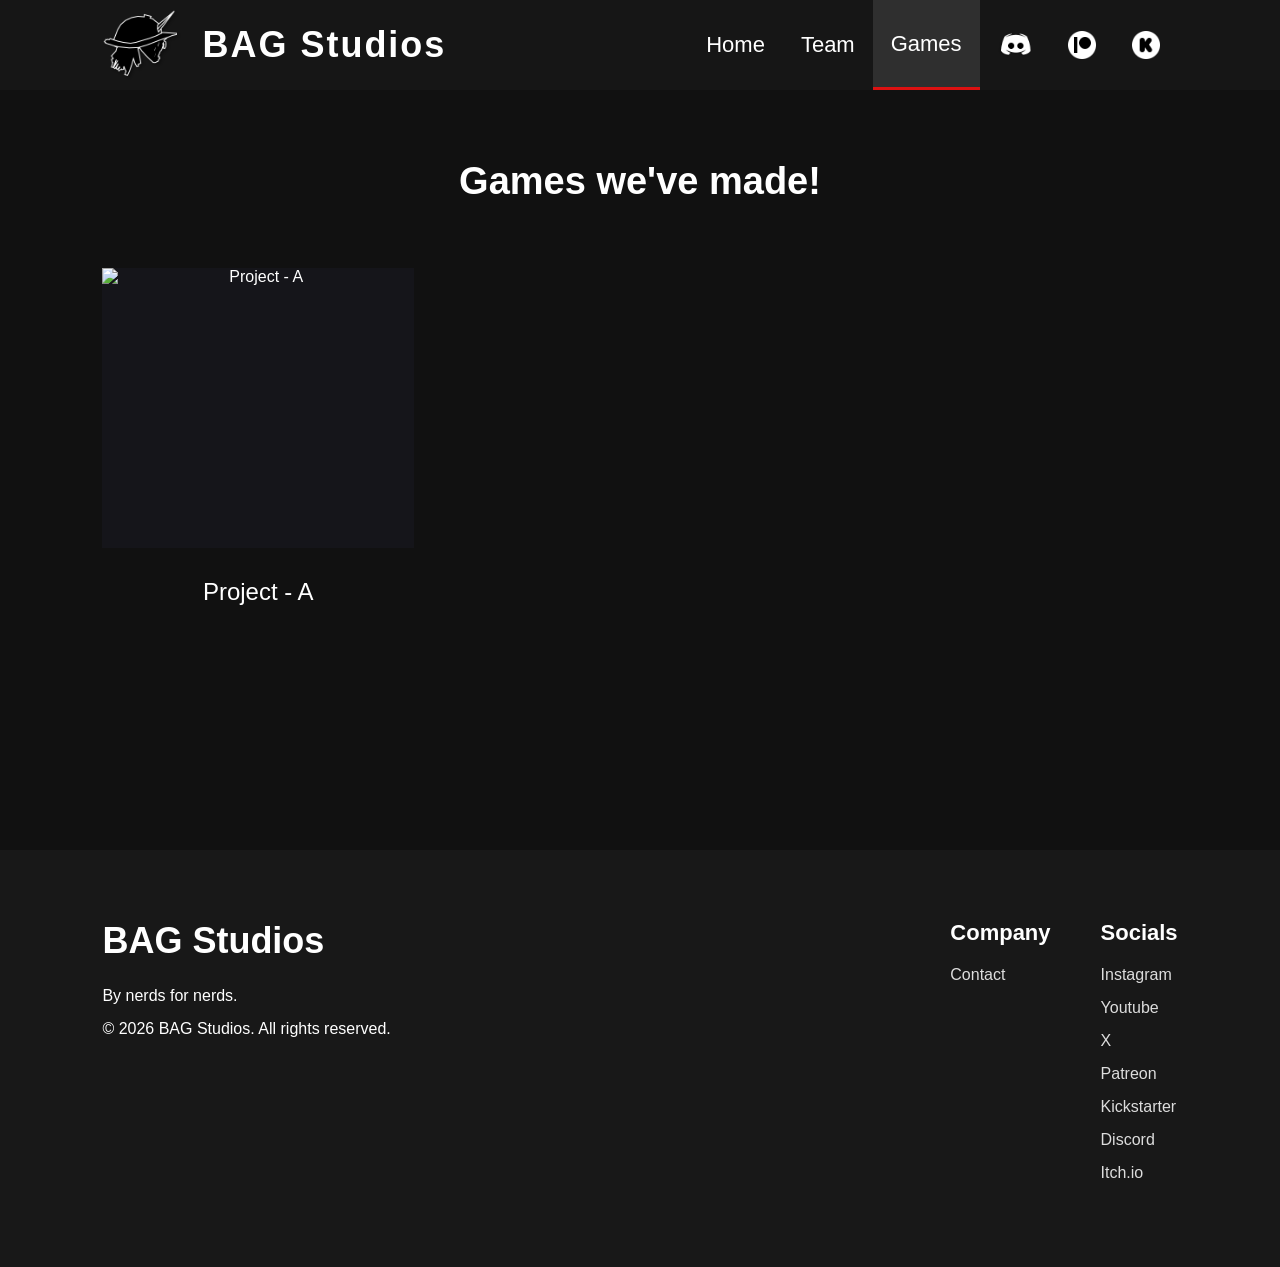
==== games.html @ 24f356c1 "First upload" ====
<!DOCTYPE html>
<html lang="en">



<!-- Metadata part -->
<head>

    <meta charset="UTF-8">
    <meta name="viewport" content="width=device-width, initial-scale=1.0">
    <title>Games - BAG Studios</title>
    <!-- Ref for css -->
    <link rel="stylesheet" href="styles.css">

</head>



<!-- Website part -->
<body>

    <!-- Header navbar-->
    <header class="navbar">
        
        <div class="logo-nav">
            <img src="Images/Logo.png" alt="Logo" class="logo">
            <h1>BAG Studios</h1>
        </div>

        <nav class="nav-links">
            <a href="index.html">Home</a>
            <a href="team.html">Team</a>
            <a class="active" href="games.html">Games</a>

            <a class="social-icon" href="https://discord.com" target="_blank" rel="noopener noreferrer">
                <img src="Images/DiscordIcon.png" alt="Discord" class="discord-icon">
            </a>

            <a class="social-icon" href="https://patreon.com" target="_blank" rel="noopener noreferrer">
                <img src="Images/PatreonIcon.png" alt="Patreon" class="nav-icon">
            </a>

            <a class="social-icon" href="https://kickstarter.com" target="_blank" rel="noopener noreferrer">
                <img src="Images/KickstarterIcon.png" alt="Kickstarter" class="nav-icon">
            </a>
        </nav>

    </header>



    <!-- Games section -->
    <section class="games-section">

        <h2>Games we've made!</h2>

        <div class="games-grid">

            <a href="#" class="game-card">
                <img src="Images/Illustration13-pfp2.png" alt="Project - A">
                <h3>Project - A</h3>
            </a>

        </div>

    </section>



    <!-- Footer! -->
    <footer class="footer">

        <div>
            <h2>BAG Studios</h2>
            <p>By nerds for nerds.</p>
            <p>© 2026 BAG Studios. All rights reserved.</p>
        </div>

        <div class="footer-links">

            <div>
                <h3>Company</h3>
                <a href="#">Contact</a>
            </div>

            <div>
                <h3>Socials</h3>
                <a href="#">Instagram</a>
                <a href="#">Youtube</a>
                <a href="#">X</a>
                <a href="#">Patreon</a>
                <a href="#">Kickstarter</a>
                <a href="#">Discord</a>
                <a href="#">Itch.io</a>
            </div>

        </div>

    </footer>

</body>
</html>
---- styles.css ----
/* Global settings */
* {
    margin: 0;
    padding: 0;
    box-sizing: border-box;
}

body {
    background-color: #111;
    color: white;
    font-family: Arial, Helvetica, sans-serif;
}

img {
    max-width: 100%;
    display: block;
}

a {
    color: white;
    text-decoration: none;
}



/* Header navbar */
.logo-nav {
    display: flex;
    align-items: center;
    gap: 20px;
}

.logo {
    width: 80px;
    height: auto;
}

.logo-nav h1 {
    font-size: 36px;
    letter-spacing: 2px;
}


.navbar {
    width: 100%;
    height: 90px;
    background-color: #181818d5;
    backdrop-filter: blur(10px);
    display: flex;
    justify-content: space-between;
    align-items: center;
    padding: 0 8%;
    position: fixed;
    top: 0;
    z-index: 100;
}


.nav-links {
    height: 100%;
    display: flex;
    align-items: stretch;
    gap: 0;
}

.nav-links a {
    height: 100%;
    display: flex;
    align-items: center;
    padding: 0 18px;
    font-size: 22px;
    transition: 0.2s;
    color: white;
}

.nav-links a.active {
    background-color: #333333e5;
    color: white;
    border-bottom: 3px solid #d11;
}

.nav-links a.active:hover {
    background-color: #333333e5;
    
    
}


.nav-links a:hover {
    color: white;
    background-color: #3333338a;
    
}





.nav-icon {
  width: 28px;
  height: 28px;
  object-fit: contain;
}

.discord-icon{
    width: 34px;
    height: 34px;

}

.nav-links a.social-icon:hover {
    background-color: transparent;
}

/* Home page----------------------------------------------------------------- */
/* Big hero pic */
.hero {
    height: 90vh;
    background-image: url("Images/Bannerwhite_hair.png");
    background-size: cover;
    background-position: center 20%;
    display: flex;
    justify-content: center;
    align-items: flex-end;
    padding-bottom: 80px;
    margin-top: 90px;
}

.hero-content h2 {
    font-size: 60px;
    text-align: center;
    color: white;
    text-shadow: 0 5px 10px black;
    letter-spacing: 2px;
}

/* Placeholder trailer */
/* Trailer section */
.trailer-section {
    padding: 80px 8%;
    text-align: center;
    background-color: #111;
}

.trailer-section h2 {
    font-size: 36px;
    margin-bottom: 30px;
}

.videoplayer {
    max-width: 1200px;
    margin: 0 auto 30px;
}

.videoplayer video {
    width: 100%;
    aspect-ratio: 16 / 9;
    display: block;
    border: 1px solid #222;
    background-color: black;
    object-fit: cover;
}

.trailer-section p {
    font-size: 22px;
}

/* Display part */
.info,
.reverse {
    padding: 70px 8%;
    display: grid;
    grid-template-columns: 1fr 1fr;
    gap: 60px;
    align-items: start;
}

.info img,
.reverse img {
    width: 100%;
    height: 420px;
    object-fit: cover;
    object-position: center top;
}

.info img[src="Images/Arena_art.png"] {
    object-position: center bottom;
}

.info h2,
.reverse h2 {
    font-size: 38px;
    margin-bottom: 30px;
}

.info p,
.reverse p {
    font-size: 23px;
    line-height: 1.4;
}

.reverse {
    text-align: right;
}


/* Team page ------------------------------------------*/


.team-intro {
    padding: 160px 8% 80px;
    display: grid;
    grid-template-columns: 1fr 1fr;
    gap: 70px;
    align-items: start;
    background-color: #111;
}

.team-intro h2 {
    font-size: 38px;
    margin-bottom: 25px;
}

.team-intro p {
    font-size: 24px;
    line-height: 1.35;
}

.team-intro img {
    width: 100%;
    max-height: 520px;
    object-fit: contain;
}



.team-section {
    padding: 80px 8%;
    background-color: #111;
    text-align: center;
}

.team-section h2 {
    font-size: 38px;
    margin-bottom: 45px;
}

.team-grid {
    display: grid;
    grid-template-columns: repeat(3, 1fr);
    gap: 70px;
}

.team-card {
    position: relative;
    overflow: hidden;
    background-color: #181818;
    border: 1px solid #777;
    border-radius: 12px;
    padding: 120px 28px 35px;
    min-height: 390px;
    text-align: center;
}

/* Grå delen högst upp */
.team-card::before {
    content: "";
    position: absolute;
    top: 0;
    left: 0;
    width: 100%;
    height: 120px;
    background-color: #2a2a2a;
    z-index: 0;
}


.team-card img {
    width: 200px;
    height: 200px;
    object-fit: cover;
    border-radius: 50%;
    border: 12px solid #1b1b1b;
    background-color: #1b1b1b;

    position: relative;
    z-index: 1;

    margin: -75px auto 20px;
}


.team-card h3 {
    font-size: 32px;
    color: #c9a64f;
    margin-bottom: 20px;
    text-shadow: 0 3px 6px rgba(0, 0, 0, 0.4);
}


.team-card h4 {
    font-size: 22px;
    font-weight: normal;
    margin-bottom: 45px;
}


.team-card p {
    font-size: 17px;
    text-align: left;
}


/* Games page ---------------------------------------------*/
.games-section {
    min-height: 850px;
    padding: 160px 8% 100px;
    background-color: #111;
}

.games-section h2 {
    font-size: 38px;
    text-align: center;
    margin-bottom: 65px;
}

.games-grid {
    display: grid;
    grid-template-columns: repeat(3, 1fr);
    gap: 70px;
}

.game-card {
    width: 100%;
    max-width: 330px;
    color: white;
    text-align: center;
    transition: 0.2s;
}

.game-card img {
    width: 100%;
    height: 280px;
    object-fit: cover;
    background-color: #15151a;
    margin-bottom: 30px;
}

.game-card h3 {
    font-size: 24px;
    font-weight: normal;
}

.game-card:hover {
    transform: translateY(-6px);
}

.game-card:hover h3 {
    color: #c9a64f;
}





/* Footern */
.footer {
    background-color: #181818;
    padding: 70px 8%;
    display: flex;
    justify-content: space-between;
    gap: 40px;
}

.footer h2 {
    font-size: 36px;
    margin-bottom: 25px;
}

.footer p {
    margin-bottom: 15px;
}

.footer-links {
    display: flex;
    gap: 50px;
}

.footer-links h3 {
    font-size: 22px;
    margin-bottom: 20px;
}

.footer-links a {
    display: block;
    margin-bottom: 15px;
    color: #ddd;
}

.footer-links a:hover {
    color: #d11;
}

/* Responsivitet */
@media (max-width: 900px) {
.navbar {
    height: auto;
    padding: 20px;
    flex-direction: column;
    gap: 20px;
    position: static;
}

.hero {
    margin-top: 0;
    height: 70vh;
}

.nav-links {
    flex-wrap: wrap;
    justify-content: center;
    gap: 20px;
}

.hero-content h2 {
    font-size: 40px;
}

.info,
.reverse {
    grid-template-columns: 1fr;
}

.reverse {
    text-align: left;
}

.team-intro {
    grid-template-columns: 1fr;
    padding: 80px 8%;
}

.team-grid {
    grid-template-columns: 1fr;
    gap: 40px;
}


.footer {
    flex-direction: column;
}

.footer-links {
    flex-direction: column;
    gap: 30px;
}

.games-section {
    padding: 80px 8%;
}

.games-grid {
    grid-template-columns: 1fr;
    gap: 40px;
}

.game-card {
    max-width: 100%;
}


}
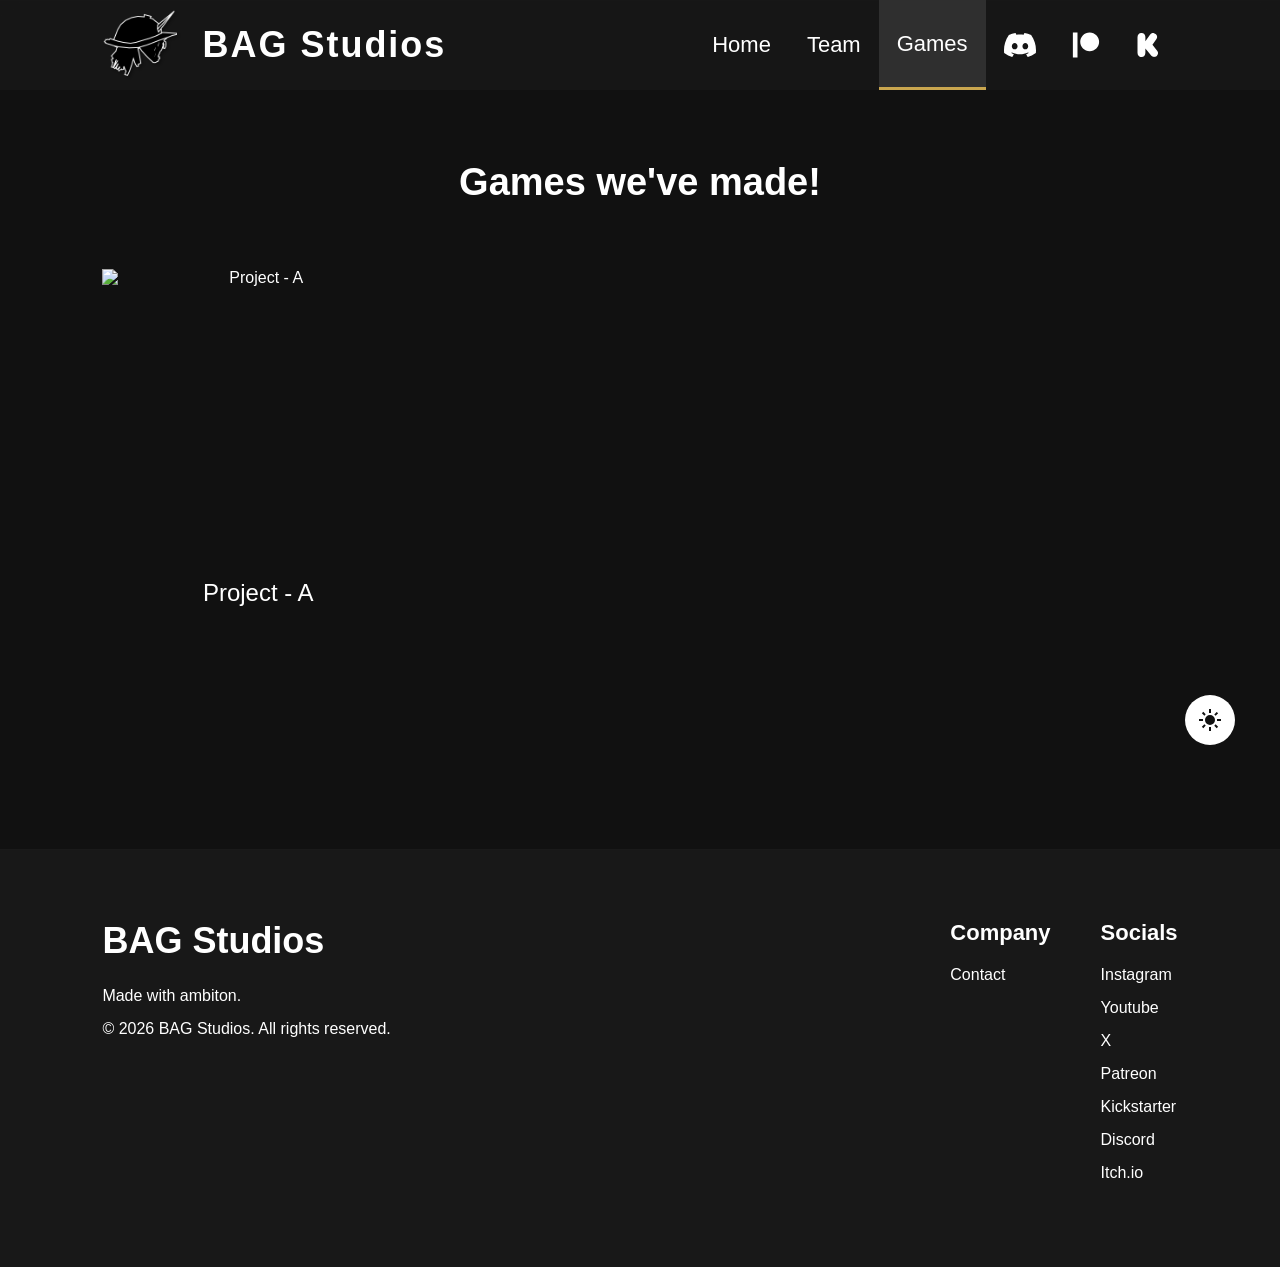
==== commit c09fda29: "Final changes" ====
--- a/games.html
+++ b/games.html
@@ -11,6 +11,10 @@
     <title>Games - BAG Studios</title>
     <!-- Ref for css -->
     <link rel="stylesheet" href="styles.css">
+
+
+    <script type="text/javascript" src="lightmode.js" defer></script>
+
 
 </head>
 
@@ -32,16 +36,20 @@
             <a href="team.html">Team</a>
             <a class="active" href="games.html">Games</a>
 
-            <a class="social-icon" href="https://discord.com" target="_blank" rel="noopener noreferrer">
-                <img src="Images/DiscordIcon.png" alt="Discord" class="discord-icon">
+            <a class="social-icon" href="https://discord.gg/eYnEZs6ydY" target="_blank" rel="noopener noreferrer">
+                <svg class="discord-icon" width="32px" height="32px" viewBox="0 0 24 24" fill="none" xmlns="http://www.w3.org/2000/svg">
+                    <path d="M20.317 4.4921C18.7873 3.80147 17.147 3.29265 15.4319 3.00122C15.4007 2.9956 15.3695 3.00965 15.3534 3.03777C15.1424 3.40697 14.9087 3.88862 14.7451 4.26719C12.9004 3.99545 11.0652 3.99545 9.25832 4.26719C9.09465 3.8802 8.85248 3.40697 8.64057 3.03777C8.62449 3.01059 8.59328 2.99654 8.56205 3.00122C6.84791 3.29172 5.20756 3.80054 3.67693 4.4921C3.66368 4.49772 3.65233 4.5071 3.64479 4.51928C0.533392 9.09311 -0.31895 13.5545 0.0991801 17.9606C0.101072 17.9822 0.11337 18.0028 0.130398 18.0159C2.18321 19.4993 4.17171 20.3998 6.12328 20.9967C6.15451 21.0061 6.18761 20.9949 6.20748 20.9695C6.66913 20.3492 7.08064 19.6952 7.43348 19.0073C7.4543 18.967 7.43442 18.9192 7.39186 18.9033C6.73913 18.6597 6.1176 18.3626 5.51973 18.0253C5.47244 17.9981 5.46865 17.9316 5.51216 17.8997C5.63797 17.8069 5.76382 17.7104 5.88396 17.613C5.90569 17.5952 5.93598 17.5914 5.96153 17.6026C9.88928 19.3672 14.1415 19.3672 18.023 17.6026C18.0485 17.5905 18.0788 17.5942 18.1015 17.612C18.2216 17.7095 18.3475 17.8069 18.4742 17.8997C18.5177 17.9316 18.5149 17.9981 18.4676 18.0253C17.8697 18.3692 17.2482 18.6597 16.5945 18.9024C16.552 18.9183 16.533 18.967 16.5538 19.0073C16.9143 19.6942 17.3258 20.3483 17.7789 20.9686C17.7978 20.9949 17.8319 21.0061 17.8631 20.9967C19.8241 20.3998 21.8126 19.4993 23.8654 18.0159C23.8834 18.0028 23.8948 17.9831 23.8967 17.9616C24.3971 12.8676 23.0585 8.4428 20.3482 4.52021C20.3416 4.5071 20.3303 4.49772 20.317 4.4921ZM8.02002 15.2778C6.8375 15.2778 5.86313 14.2095 5.86313 12.8976C5.86313 11.5857 6.8186 10.5175 8.02002 10.5175C9.23087 10.5175 10.1958 11.5951 10.1769 12.8976C10.1769 14.2095 9.22141 15.2778 8.02002 15.2778ZM15.9947 15.2778C14.8123 15.2778 13.8379 14.2095 13.8379 12.8976C13.8379 11.5857 14.7933 10.5175 15.9947 10.5175C17.2056 10.5175 18.1705 11.5951 18.1516 12.8976C18.1516 14.2095 17.2056 15.2778 15.9947 15.2778Z" />
+                </svg>
             </a>
 
-            <a class="social-icon" href="https://patreon.com" target="_blank" rel="noopener noreferrer">
-                <img src="Images/PatreonIcon.png" alt="Patreon" class="nav-icon">
-            </a>
+            <a class="social-icon" href="https://www.patreon.com/cw/BAGStudios1337" target="_blank" rel="noopener noreferrer">
+                <svg fill="#000000" width="28px" height="28px" viewBox="0 0 32 32" version="1.1" xmlns="http://www.w3.org/2000/svg">
+                    <title>patreon</title>
+                    <path d="M20.23 1.604c-0.008-0-0.017-0-0.027-0-5.961 0-10.793 4.832-10.793 10.793s4.832 10.793 10.793 10.793c5.955 0 10.783-4.822 10.793-10.775v-0.001c-0.004-5.953-4.816-10.781-10.763-10.809h-0.003zM1.004 1.604v28.792h5.274v-28.792z"></path>
+                </svg>            </a>
 
-            <a class="social-icon" href="https://kickstarter.com" target="_blank" rel="noopener noreferrer">
-                <img src="Images/KickstarterIcon.png" alt="Kickstarter" class="nav-icon">
+            <a class="social-icon" href="https://www.kickstarter.com/projects/bag-studios/bag-studios-project-a" target="_blank" rel="noopener noreferrer">
+                <svg fill="#000000" width="24px" height="24px" viewBox="-1.5 0 24 24" xmlns="http://www.w3.org/2000/svg"><path d="m7.879 4.397v3.801l4.444-6.318c.471-.692 1.126-1.228 1.895-1.543l.028-.01c.42-.173.908-.273 1.419-.273.285 0 .562.031.829.09l-.025-.005c.766.173 1.429.539 1.956 1.046l-.001-.001c.662.598 1.099 1.433 1.177 2.37l.001.013c.011.105.017.227.017.351 0 .781-.247 1.505-.667 2.097l.008-.011-4.015 5.729 4.872 6.157c.459.584.736 1.329.736 2.139 0 .105-.005.208-.014.31l.001-.013c-.052.974-.461 1.844-1.096 2.49v-.001c-.497.507-1.136.875-1.851 1.039l-.025.005c-.294.073-.631.114-.978.114-.385 0-.759-.052-1.114-.148l.03.007c-.657-.172-1.214-.53-1.629-1.013l-.004-.004-5.993-7.389v4.069c.007.099.012.215.012.332 0 1.182-.43 2.264-1.141 3.099l.006-.007c-.652.666-1.56 1.078-2.564 1.078-.06 0-.119-.001-.178-.004h.008c-.063.004-.137.006-.212.006-1.101 0-2.088-.488-2.756-1.26l-.004-.005c-.654-.826-1.049-1.882-1.049-3.031 0-.073.002-.146.005-.219v.01-15.152c-.002-.051-.003-.111-.003-.171 0-1.117.395-2.142 1.054-2.943l-.006.008c.667-.76 1.64-1.238 2.725-1.238.068 0 .136.002.203.006h-.009c.045-.002.098-.003.151-.003 1.025 0 1.955.41 2.634 1.075l-.001-.001c.706.807 1.137 1.87 1.137 3.033 0 .101-.003.201-.01.301l.001-.014z"/></svg>
             </a>
         </nav>
 
@@ -56,12 +64,18 @@
 
         <div class="games-grid">
 
-            <a href="#" class="game-card">
+            <a href="https://bag-studios.itch.io/project-a" class="game-card">
                 <img src="Images/Illustration13-pfp2.png" alt="Project - A">
                 <h3>Project - A</h3>
             </a>
 
         </div>
+
+        
+        <button id="theme-switch"> 
+            <svg xmlns="http://www.w3.org/2000/svg" height="24px" viewBox="0 -960 960 960" width="24px" fill="#e3e3e3"><path d="M480-120q-150 0-255-105T120-480q0-150 105-255t255-105q14 0 27.5 1t26.5 3q-41 29-65.5 75.5T444-660q0 90 63 153t153 63q55 0 101-24.5t75-65.5q2 13 3 26.5t1 27.5q0 150-105 255T480-120Z"/></svg>
+            <svg xmlns="http://www.w3.org/2000/svg" height="24px" viewBox="0 -960 960 960" width="24px" fill="#e3e3e3"><path d="M338.5-338.5Q280-397 280-480t58.5-141.5Q397-680 480-680t141.5 58.5Q680-563 680-480t-58.5 141.5Q563-280 480-280t-141.5-58.5ZM200-440H40v-80h160v80Zm720 0H760v-80h160v80ZM440-760v-160h80v160h-80Zm0 720v-160h80v160h-80ZM256-650l-101-97 57-59 96 100-52 56Zm492 496-97-101 53-55 101 97-57 59Zm-98-550 97-101 59 57-100 96-56-52ZM154-212l101-97 55 53-97 101-59-57Z"/></svg>
+        </button>
 
     </section>
 
@@ -72,7 +86,7 @@
 
         <div>
             <h2>BAG Studios</h2>
-            <p>By nerds for nerds.</p>
+            <p>Made with ambiton.</p>
             <p>© 2026 BAG Studios. All rights reserved.</p>
         </div>
 
@@ -83,20 +97,26 @@
                 <a href="#">Contact</a>
             </div>
 
+
             <div>
                 <h3>Socials</h3>
-                <a href="#">Instagram</a>
-                <a href="#">Youtube</a>
-                <a href="#">X</a>
-                <a href="#">Patreon</a>
-                <a href="#">Kickstarter</a>
-                <a href="#">Discord</a>
-                <a href="#">Itch.io</a>
+                <a href="https://www.instagram.com/bag_studios_00/" target="_blank">Instagram</a>
+                <a href="https://www.youtube.com/channel/UCSghEE8azDfws9jSogGiWvg" target="_blank">Youtube</a>
+                <a href="https://x.com/bag_studio84646" target="_blank">X</a>
+                <a href="https://www.patreon.com/cw/BAGStudios1337" target="_blank">Patreon</a>
+                <a href="https://www.kickstarter.com/projects/bag-studios/bag-studios-project-a" target="_blank">Kickstarter</a>
+                <a href="https://discord.gg/eYnEZs6ydY" target="_blank">Discord</a>
+                <a href="https://bag-studios.itch.io/project-a" target="_blank">Itch.io</a>
             </div>
 
         </div>
 
+        
+
     </footer>
+    
 
 </body>
+
+
 </html>
--- a/styles.css
+++ b/styles.css
@@ -5,11 +5,82 @@
     box-sizing: border-box;
 }
 
+/* Main colors on website */
+:root{
+
+    --base-color: #111;
+    --alt-color: #181818;
+    --text-color: #ffffff;
+    --cardtop-color: #2a2a2a;
+    --header-color: #181818d5;
+    --header-select-color: #333333e5;
+
+}
+
+/* Light mode colors */
+.lightmode{
+
+    --base-color: #ffffff;
+    --alt-color: #f0f0f0;
+    --text-color: #000000;
+    --cardtop-color: #d8d8d8;
+    --header-color: #f0f0f0d5;
+    --header-select-color: #a8a8a8e5;
+
+}
+
+
+#theme-switch {
+    height: 50px;
+    width: 50px;
+    padding: 0;
+    border: none;
+    border-radius: 50%;
+
+    background-color: var(--text-color);
+
+    display: flex;
+    justify-content: center;
+    align-items: center;
+
+    position: fixed;
+    top: 80%;
+    right: 45px;
+    transform: translateY(-50%);
+
+    z-index: 1000;
+    cursor: pointer;
+}
+
+#theme-switch svg{
+    fill: var(--base-color);
+}
+.lightmode #theme-switch svg:last-child{
+    display: none;
+}
+#theme-switch svg:first-child{
+    display: none;
+}
+.lightmode #theme-switch svg:first-child{
+    display: block;
+}
+
+
+
+
+.social-icon svg {
+    fill: var(--text-color);
+}
+
 body {
-    background-color: #111;
-    color: white;
+    background-color: var(--base-color);
+
+
+    color: var(--text-color);
     font-family: Arial, Helvetica, sans-serif;
 }
+
+
 
 img {
     max-width: 100%;
@@ -17,7 +88,7 @@
 }
 
 a {
-    color: white;
+    color: var(--text-color);
     text-decoration: none;
 }
 
@@ -44,7 +115,7 @@
 .navbar {
     width: 100%;
     height: 90px;
-    background-color: #181818d5;
+    background-color: var(--header-color);
     backdrop-filter: blur(10px);
     display: flex;
     justify-content: space-between;
@@ -70,24 +141,24 @@
     padding: 0 18px;
     font-size: 22px;
     transition: 0.2s;
-    color: white;
+    color: var(--text-color);
 }
 
 .nav-links a.active {
-    background-color: #333333e5;
-    color: white;
-    border-bottom: 3px solid #d11;
+    background-color: var(--header-select-color);
+    color: var(--text-color);
+    border-bottom: 3px solid #c9a64f;
 }
 
 .nav-links a.active:hover {
-    background-color: #333333e5;
+    background-color: var(--header-select-color);
     
     
 }
 
 
 .nav-links a:hover {
-    color: white;
+    color: var(--text-color);
     background-color: #3333338a;
     
 }
@@ -102,11 +173,7 @@
   object-fit: contain;
 }
 
-.discord-icon{
-    width: 34px;
-    height: 34px;
-
-}
+
 
 .nav-links a.social-icon:hover {
     background-color: transparent;
@@ -115,7 +182,7 @@
 /* Home page----------------------------------------------------------------- */
 /* Big hero pic */
 .hero {
-    height: 90vh;
+    height: 91vh;
     background-image: url("Images/Bannerwhite_hair.png");
     background-size: cover;
     background-position: center 20%;
@@ -129,7 +196,7 @@
 .hero-content h2 {
     font-size: 60px;
     text-align: center;
-    color: white;
+    color: #ffffff;
     text-shadow: 0 5px 10px black;
     letter-spacing: 2px;
 }
@@ -139,7 +206,8 @@
 .trailer-section {
     padding: 80px 8%;
     text-align: center;
-    background-color: #111;
+    border-top: 1px solid rgba(255, 255, 255, 0.04);
+    border-bottom: 1px solid rgba(255, 255, 255, 0.04);
 }
 
 .trailer-section h2 {
@@ -150,15 +218,16 @@
 .videoplayer {
     max-width: 1200px;
     margin: 0 auto 30px;
-}
-
-.videoplayer video {
+    box-shadow: 0 0 50px rgba(0, 0, 0, 0.562);
+
+}
+
+.videoplayer iframe {
     width: 100%;
     aspect-ratio: 16 / 9;
     display: block;
     border: 1px solid #222;
     background-color: black;
-    object-fit: cover;
 }
 
 .trailer-section p {
@@ -173,6 +242,9 @@
     grid-template-columns: 1fr 1fr;
     gap: 60px;
     align-items: start;
+    /* DEM NYA BORDER PÅ TOPPEN OCH BOTTEN AV VARJE SEKTION */ 
+    border-top: 1px solid rgba(255, 255, 255, 0.04);
+    border-bottom: 1px solid rgba(255, 255, 255, 0.04);
 }
 
 .info img,
@@ -213,7 +285,8 @@
     grid-template-columns: 1fr 1fr;
     gap: 70px;
     align-items: start;
-    background-color: #111;
+    border-top: 1px solid rgba(255, 255, 255, 0.04);
+    border-bottom: 1px solid rgba(255, 255, 255, 0.04);
 }
 
 .team-intro h2 {
@@ -236,7 +309,8 @@
 
 .team-section {
     padding: 80px 8%;
-    background-color: #111;
+    border-top: 1px solid rgba(255, 255, 255, 0.04);
+    border-bottom: 1px solid rgba(255, 255, 255, 0.04);
     text-align: center;
 }
 
@@ -254,7 +328,7 @@
 .team-card {
     position: relative;
     overflow: hidden;
-    background-color: #181818;
+    background-color: var(--alt-color);
     border: 1px solid #777;
     border-radius: 12px;
     padding: 120px 28px 35px;
@@ -270,7 +344,7 @@
     left: 0;
     width: 100%;
     height: 120px;
-    background-color: #2a2a2a;
+    background-color: var(--cardtop-color);
     z-index: 0;
 }
 
@@ -280,7 +354,7 @@
     height: 200px;
     object-fit: cover;
     border-radius: 50%;
-    border: 12px solid #1b1b1b;
+    border: 12px solid var(--alt-color);
     background-color: #1b1b1b;
 
     position: relative;
@@ -294,7 +368,7 @@
     font-size: 32px;
     color: #c9a64f;
     margin-bottom: 20px;
-    text-shadow: 0 3px 6px rgba(0, 0, 0, 0.4);
+    
 }
 
 
@@ -315,7 +389,8 @@
 .games-section {
     min-height: 850px;
     padding: 160px 8% 100px;
-    background-color: #111;
+    border-top: 1px solid rgba(255, 255, 255, 0.04);
+    border-bottom: 1px solid rgba(255, 255, 255, 0.04);
 }
 
 .games-section h2 {
@@ -333,7 +408,7 @@
 .game-card {
     width: 100%;
     max-width: 330px;
-    color: white;
+    color: var(--text-color);
     text-align: center;
     transition: 0.2s;
 }
@@ -342,7 +417,6 @@
     width: 100%;
     height: 280px;
     object-fit: cover;
-    background-color: #15151a;
     margin-bottom: 30px;
 }
 
@@ -363,9 +437,11 @@
 
 
 
+
+
 /* Footern */
 .footer {
-    background-color: #181818;
+    background-color: var(--alt-color);
     padding: 70px 8%;
     display: flex;
     justify-content: space-between;
@@ -394,32 +470,77 @@
 .footer-links a {
     display: block;
     margin-bottom: 15px;
-    color: #ddd;
+    color: var(--text-color);
 }
 
 .footer-links a:hover {
-    color: #d11;
-}
+    color: #c9a64f;
+}
+
+
+
+
+
+
 
 /* Responsivitet */
 @media (max-width: 900px) {
+
 .navbar {
+    min-height: 70px;
     height: auto;
-    padding: 20px;
-    flex-direction: column;
-    gap: 20px;
-    position: static;
+    padding: 8px 12px;
+
+    display: flex;
+    flex-direction: row;
+    justify-content: space-between;
+    align-items: center;
+
+    position: fixed;
+    top: 0;
+    left: 0;
+    width: 100%;
+    z-index: 100;
+}
+
+.logo-nav {
+    gap: 8px;
+    flex-shrink: 0;
+}
+
+.logo {
+    width: 45px;
+}
+
+.logo-nav h1 {
+    font-size: 20px;
+    letter-spacing: 1px;
+}
+
+.nav-links {
+    height: auto;
+    display: flex;
+    flex-wrap: wrap;
+    justify-content: flex-end;
+    align-items: center;
+    gap: 4px;
+}
+
+.nav-links a {
+    height: 42px;
+    padding: 0 8px;
+    font-size: 16px;
+}
+
+.nav-icon,
+.social-icon svg {
+    width: 24px;
+    height: 24px;
 }
 
 .hero {
-    margin-top: 0;
+    margin-top: 70px;
     height: 70vh;
-}
-
-.nav-links {
-    flex-wrap: wrap;
-    justify-content: center;
-    gap: 20px;
 }
 
 .hero-content h2 {
@@ -437,7 +558,7 @@
 
 .team-intro {
     grid-template-columns: 1fr;
-    padding: 80px 8%;
+    padding: 110px 8% 80px;
 }
 
 .team-grid {
@@ -445,7 +566,6 @@
     gap: 40px;
 }
 
-
 .footer {
     flex-direction: column;
 }
@@ -456,7 +576,7 @@
 }
 
 .games-section {
-    padding: 80px 8%;
+    padding: 110px 8% 80px;
 }
 
 .games-grid {
@@ -467,6 +587,4 @@
 .game-card {
     max-width: 100%;
 }
-
-
 }
